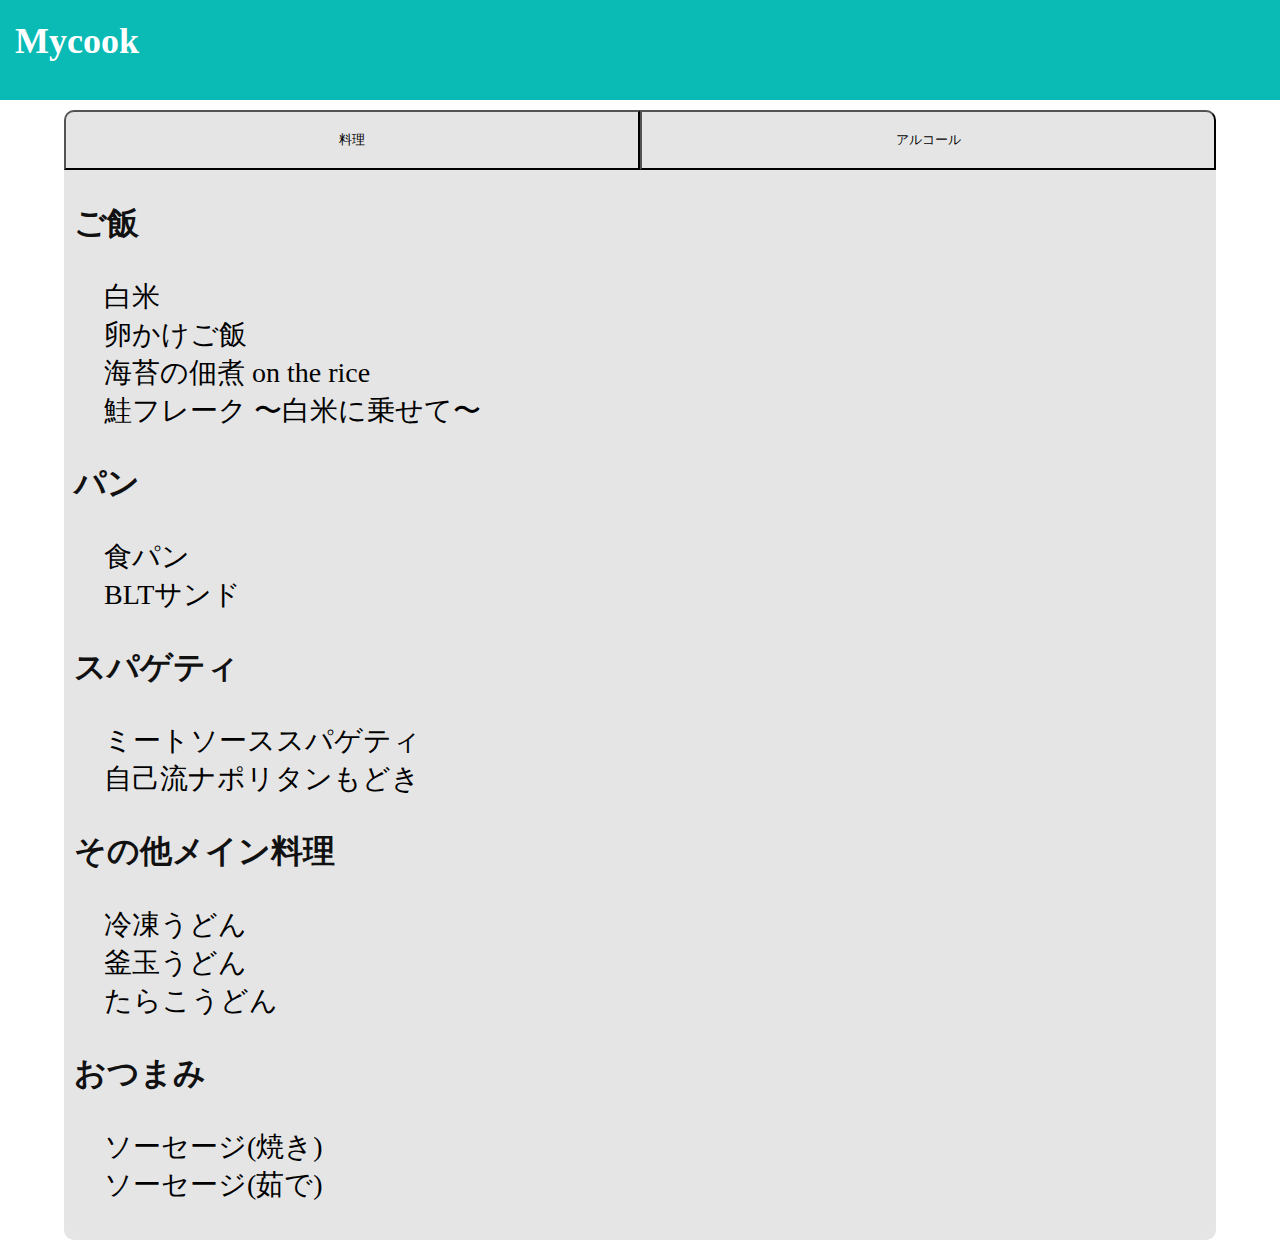
==== index.html @ e847ddcf "DB連携なしの静的ページのアップロード" ====
<!DOCTYPE html>
<html>
    <head lang="ja">
        <meta charset="utf-8">
        <title>Mycook</title>
        <link rel="stylesheet" href="my_cook.css">
    </head>
    <body>
        <div class="title_header">
            <h1 class="main_title">Mycook</h1>
        </div>

        <div class="main_box">
            <div class="button_box">
                <button type="button" name="transition_cook_page" value="" id="cook_button">料理</button>
                <button type="button" onclick="location.href='mycook_alcohol.html'" id="alcohol_button">アルコール</button>
            </div>
            <h3 class="cook_title">ご飯</h3>
                <ul>
                    <li class="menu_char">白米</li>
                    <li class="menu_char">卵かけご飯</li>
                    <li class="menu_char">海苔の佃煮 on the rice</li>
                    <li class="menu_char">鮭フレーク 〜白米に乗せて〜</li>
                </ul>
            <h3 class="cook_title">パン</h3>
                <ul>
                    <li class="menu_char">食パン</li>
                    <li class="menu_char">BLTサンド</li>
                </ul>
            <h3 class="cook_title">スパゲティ</h3>
                <ul>
                    <li class="menu_char">ミートソーススパゲティ</li>
                    <li class="menu_char">自己流ナポリタンもどき</li>
                </ul>
            <h3 class="cook_title">その他メイン料理</h3>
                <ul>
                    <li class="menu_char">冷凍うどん</li>
                    <li class="menu_char">釜玉うどん</li>
                    <li class="menu_char">たらこうどん</li>
                </ul>
            <h3 class="cook_title">おつまみ</h3>
                <ul>
                    <li class="menu_char">ソーセージ(焼き)</li>
                    <li class="menu_char">ソーセージ(茹で)</li>
                </ul>
        </div>
    </body>
</html>
---- my_cook.css ----
@charset "UTF-8";

body{
    margin: 0px;
}
h1{
    margin: 0px;
}
.title_header {
    position: relative;
    height: 100px;
    background-color: #0abab5;
    width:auto;
}
.main_title {
    position: absolute;
    font-size: 36px;
    font: bold;
    color: #ffffff;
    margin-top: 20px;
    margin-left: 15px;
    
}
.main_box {
    background-color: #e5e5e5;
    border-radius: 10px;
    width: 90%;
    margin-top: 10px;
    margin-bottom: 10px;
    margin-left: auto;
    margin-right: auto;
    padding-bottom: 20px;
}
.cook_title {
    font-size: 32px;
    color: #111111;
    padding-left: 10px;
}
ul {
    list-style-type: none;
}
.button_box {
    height: 60px;
    width: auto;
    position: relative;
    margin: 0px;
}
#cook_button {
    position: absolute;
    background-color: #e5e5e5;
    height: 100%;
    width: 50%;
    border-radius: 10px 0px 0px 0px;
}
#alcohol_button {
    position: absolute;
    margin-left: 50%;
    background-color: #e5e5e5;
    height: 100%;
    width: 50%;
    border-radius: 0px 10px 0px 0px;
}
.menu_char {
    font-size: 28px;
}
#cook_button:hover {
    background-color: #088E8B;
}
#alcohol_button:hover {
    background-color: #088E8B;
}
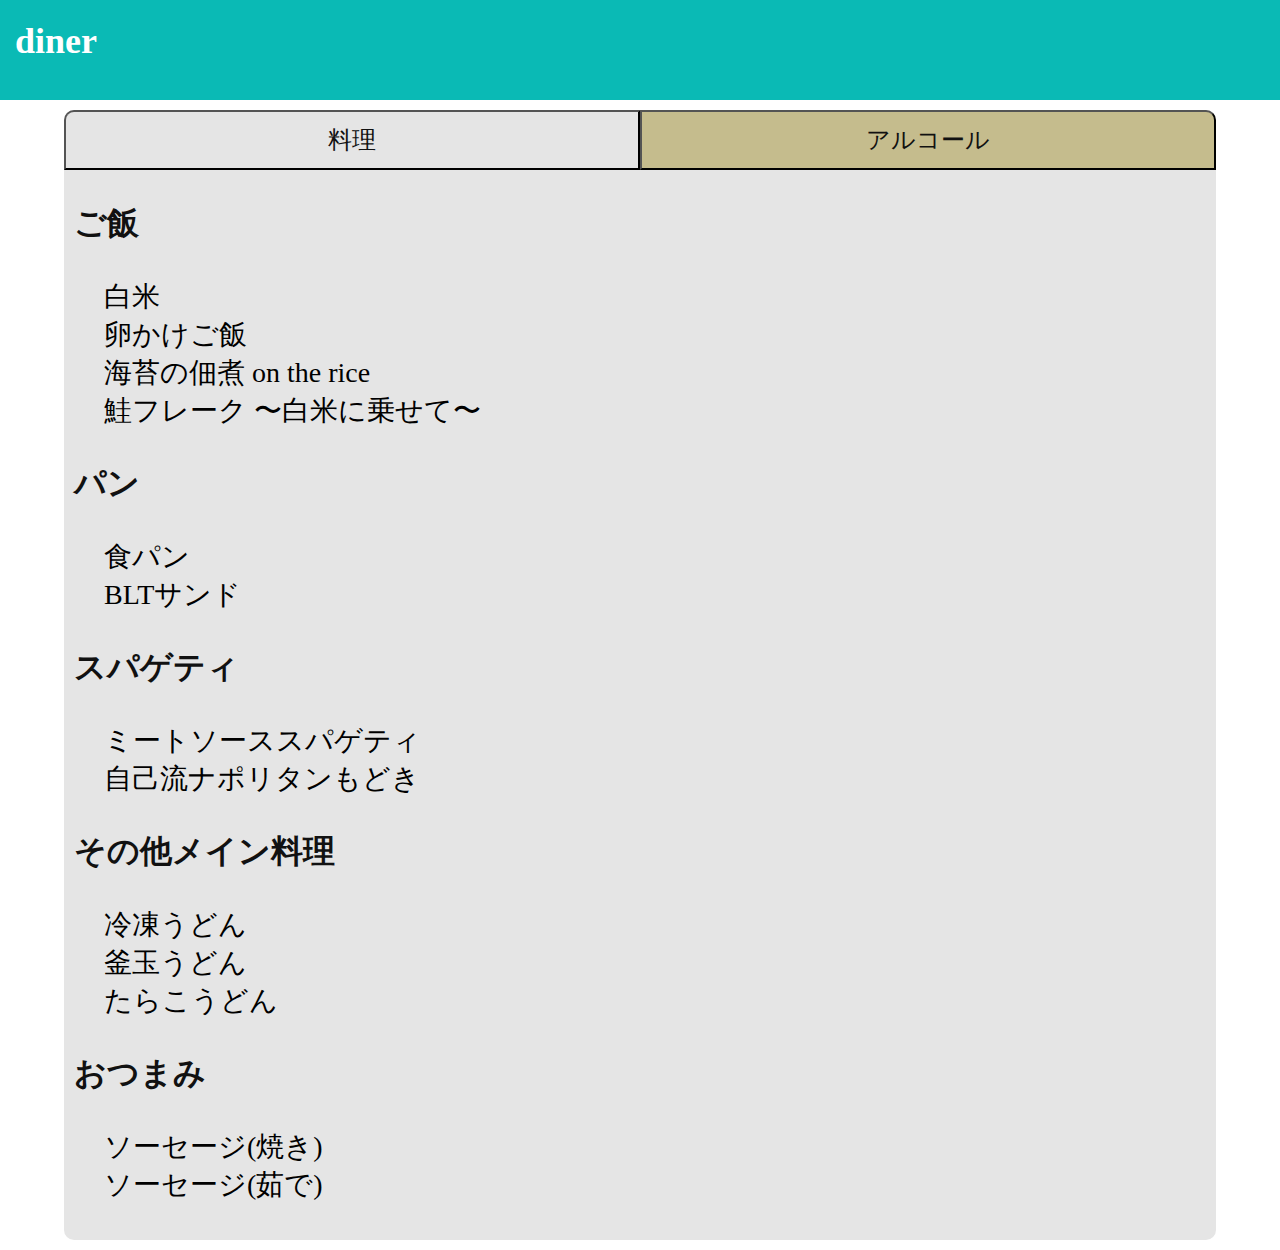
==== commit 9045bfc7: "ページデザインの変更" ====
--- a/index.html
+++ b/index.html
@@ -2,12 +2,17 @@
 <html>
     <head lang="ja">
         <meta charset="utf-8">
-        <title>Mycook</title>
+        <title>Diner menu</title>
         <link rel="stylesheet" href="my_cook.css">
+        <style>
+            #alcohol_button {
+                background-color: #C5BC8D;
+            }
+        </style>
     </head>
     <body>
         <div class="title_header">
-            <h1 class="main_title">Mycook</h1>
+            <h1 class="main_title">diner</h1>
         </div>
 
         <div class="main_box">
@@ -45,4 +50,4 @@
                 </ul>
         </div>
     </body>
-</html>+</html>
--- a/my_cook.css
+++ b/my_cook.css
@@ -51,6 +51,8 @@
     height: 100%;
     width: 50%;
     border-radius: 10px 0px 0px 0px;
+    color: #111111;
+    font-size: 24px;
 }
 #alcohol_button {
     position: absolute;
@@ -59,6 +61,8 @@
     height: 100%;
     width: 50%;
     border-radius: 0px 10px 0px 0px;
+    color: #111111;
+    font-size: 24px;
 }
 .menu_char {
     font-size: 28px;
@@ -68,4 +72,4 @@
 }
 #alcohol_button:hover {
     background-color: #088E8B;
-}+}
